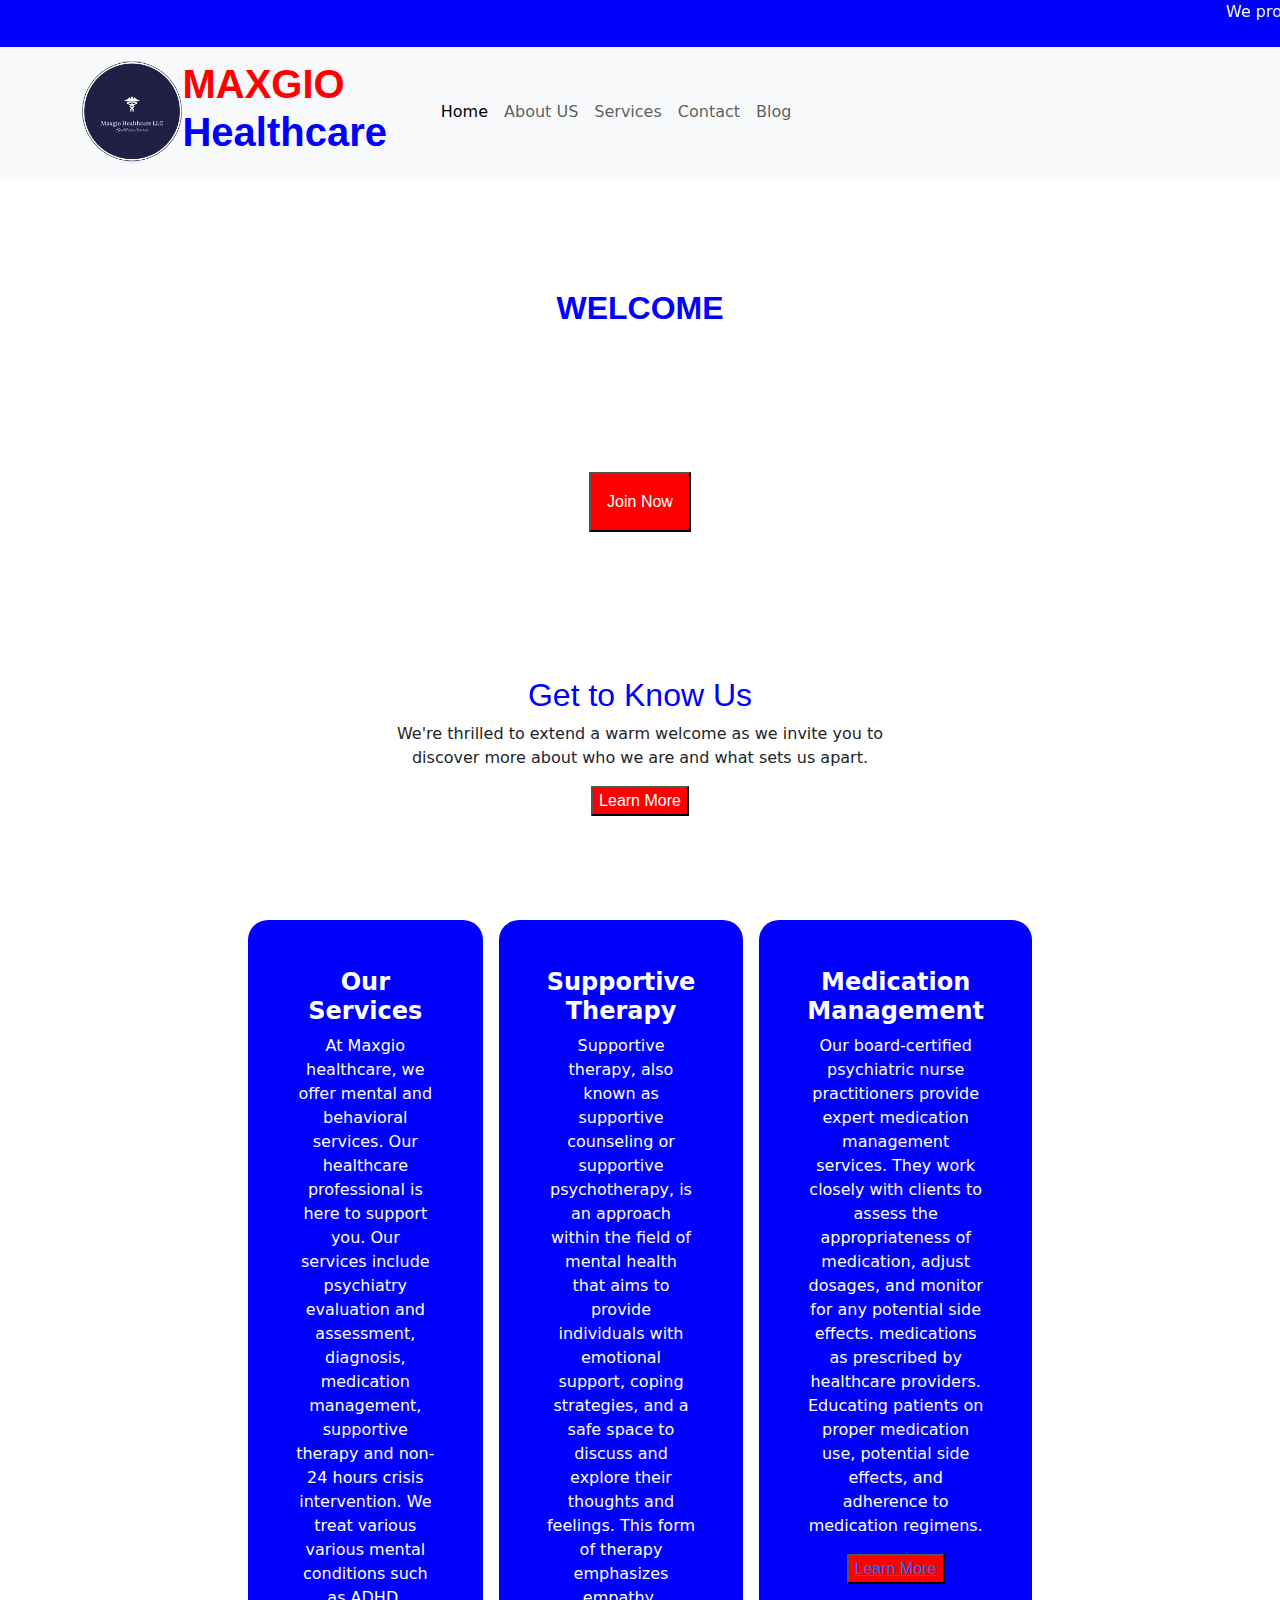
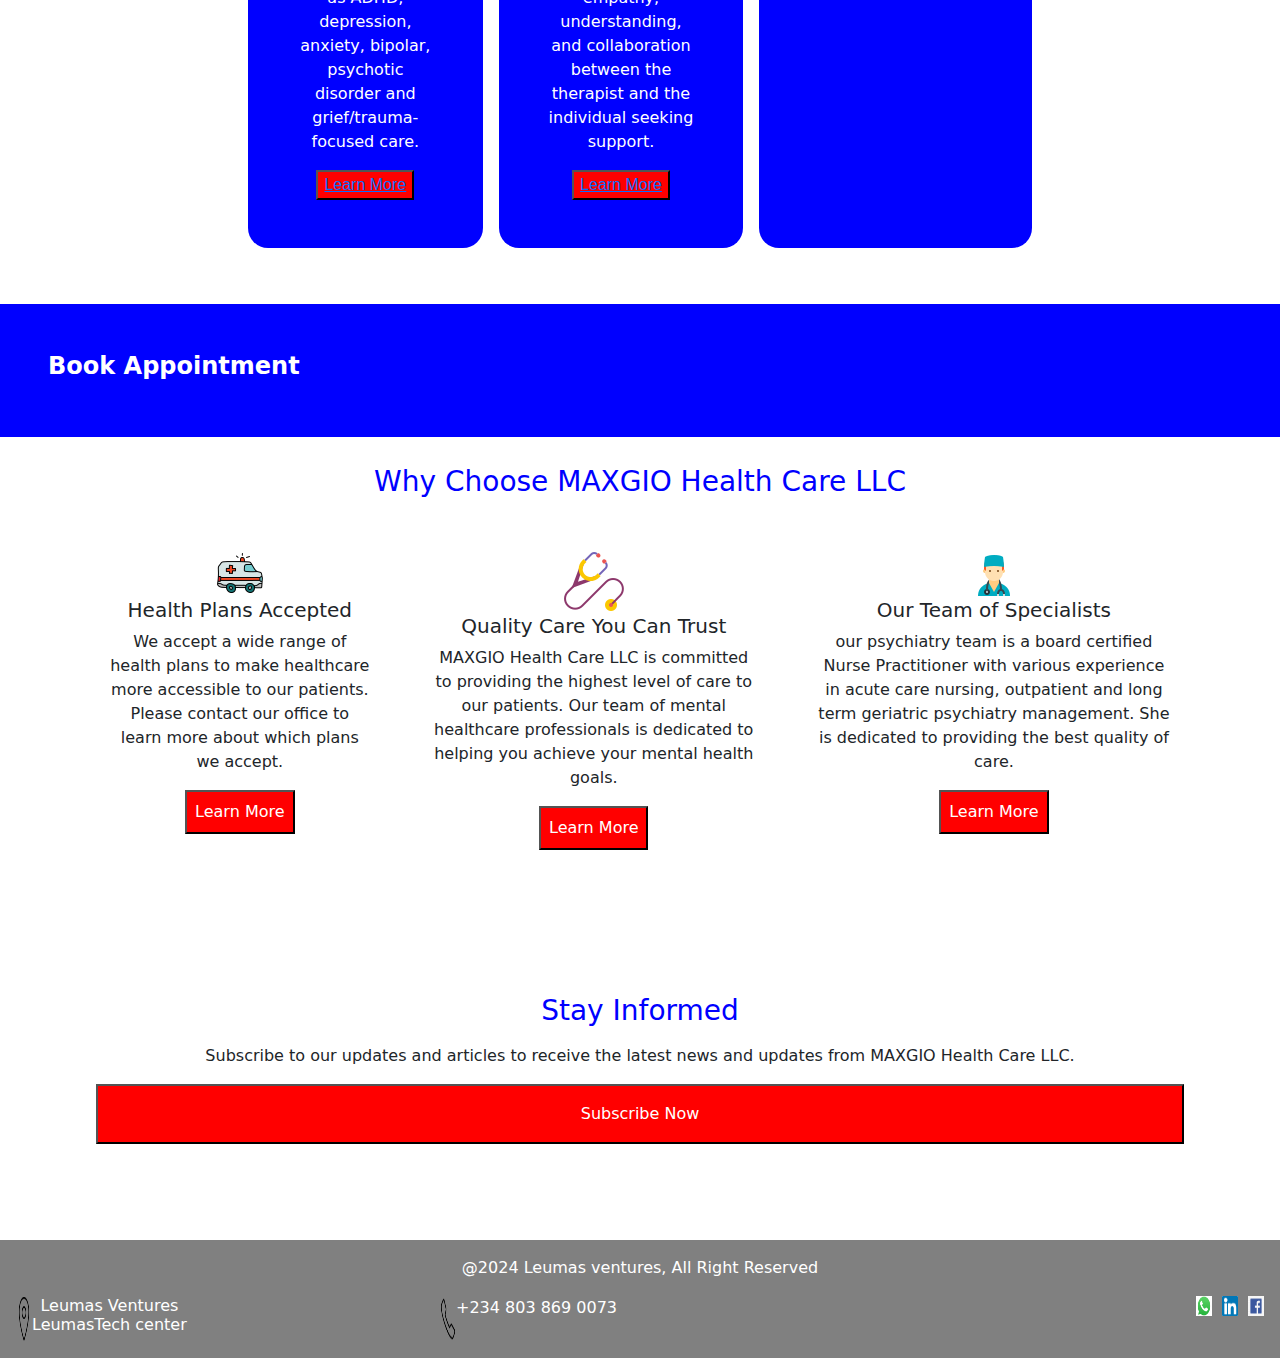
==== index.html @ 851bb32a "healthcare" ====
<!DOCTYPE html>
<html lang="en">
<head>
    <meta charset="UTF-8">
    <meta name="viewport" content="width=device-width, initial-scale=1.0">
    <title>MaxgioHealthCare</title>
    <link rel="stylesheet" href="bootstrap.min.css">
    <link rel="stylesheet" href="style.css">
</head>
<body>
    <header class="row">
        <div class="headling" style="background-color: blue; text-align: center; color: white;">
          <marquee behavior="" direction="left"><p>We provide Telehealth services in Virginia, NorthDakota, New York, and Maryland</p></marquee>
        </div>
        <nav class="navbar navbar-expand-lg bg-body-tertiary">
          <div class="container">
            <a class="navbar-brand d-flex" href="#" style="width: 30%;">
              <img src="maxgio img/mxgLogo.jpeg" alt="Avatar Logo" style="width:30%; height: fit-content;" class="rounded-pill"> 
              <h1><span style="color: red; font-family: Verdana, Geneva, Tahoma, sans-serif; font-weight: bolder;">MAXGIO</span> <br><span style="color: blue; font-family: Verdana, Geneva, Tahoma, sans-serif; font-weight: bolder;">Healthcare</span></h1>
            </a>
            
            <button class="navbar-toggler" type="button" data-bs-toggle="collapse" data-bs-target="#navbarTogglerDemo02" aria-controls="navbarTogglerDemo02" aria-expanded="false" aria-label="Toggle navigation">
              <span class="navbar-toggler-icon"></span>
            </button>
            <div class="collapse navbar-collapse" id="navbarTogglerDemo02">
              <ul class="navbar-nav me-auto mb-2 mb-lg-0">
                <li class="nav-item">
                  <a class="nav-link active" aria-current="page" href="index.html">Home</a>
                </li>
                <li class="nav-item">
                  <a class="nav-link" aria-current="page" href="About Us.html">About US</a>
                </li>
                <li class="nav-item">
                  <a class="nav-link" aria-current="page" href="service.html">Services</a>
                </li>
                <li class="nav-item">
                  <a class="nav-link" aria-current="page" href="contact.html">Contact</a>
                </li>
                <li class="nav-item">
                  <a class="nav-link" aria-current="page" href="blog.html">Blog</a>
                </li>
              </ul>
            </div>
          </div>
        </nav>                     
    </header>

    <main>

      <div class="background m-auto p-5">
        <div class="container wlcm-add m-auto p-5" style="text-align: center; border-radius: 100%;">
          <h2 class="p-3"  style="color: blue; font-family: Verdana, Geneva, Tahoma, sans-serif; font-weight: bolder;"> WELCOME</h2>
          <p class="p-3" style="color: white; text-align: center;">We are delighted to welcome you to Maxgio Healthcare, where your mental health is our top priority. Our services are dedicated to behavioral services, which include individualized assessment and evaluation, diagnosis, medication management, and supportive therapy.</p>
          <button class="btns p-3" style="font-family: Verdana, Geneva, Tahoma, sans-serif;">Join Now</button>
        </div> 
      </div>

      <div class="">
        <div class="wlcm-add m-auto p-5" style="width: 50%; text-align: center; border-radius: 100%;">
          <h2 style="color: blue; font-family: Verdana, Geneva, Tahoma, sans-serif;"> Get to Know Us</h2>
          <p>We're thrilled to extend a warm welcome as we invite you to discover more about who we are and what sets us apart. </p>
          <button class="btns" style="font-family: Verdana, Geneva, Tahoma, sans-serif;">Learn More</button>
        </div>
      </div>

      <div class="background2">
        <div class="m-auto p-5 d-block d-lg-flex" style="width: 70%;">
          <div class="m-2 p-5" style="background-color: blue; text-align: center; color: white; border-radius: 20px;">
            <h4 style="font-weight: bolder;">Our Services</h4>
            <p style="color: white;">At Maxgio healthcare, we offer mental and behavioral services. Our healthcare professional is here to support you. Our services include psychiatry evaluation and assessment, diagnosis, medication management, supportive therapy and non-24 hours crisis intervention. We treat various various mental conditions such as ADHD, depression, anxiety, bipolar, psychotic disorder and grief/trauma-focused care.</p>
            <button class="btns" style="font-family: Verdana, Geneva, Tahoma, sans-serif;"><a href="">Learn More</a></button>
          </div>
          <div class="m-2 p-5" style="background-color: blue; text-align: center; color: white; border-radius: 20px;">
            <h4 style="font-weight: bolder;">Supportive Therapy</h4>
            <p style="color: white;">Supportive therapy, also known as supportive counseling or supportive psychotherapy, is an approach within the field of mental health that aims to provide individuals with emotional support, coping strategies, and a safe space to discuss and explore their thoughts and feelings. This form of therapy emphasizes empathy, understanding, and collaboration between the therapist and the individual seeking support.</p>
            <button class="btns" style="font-family: Verdana, Geneva, Tahoma, sans-serif;"><a href="">Learn More</a></button>
          </div>
          <div class="m-2 p-5" style="background-color: blue; text-align: center; color: white; border-radius: 20px;">
            <h4 style="font-weight: bolder;">Medication Management</h4>
            <p style="color: white;">Our board-certified psychiatric nurse practitioners provide expert medication management services. They work closely with clients to assess the appropriateness of medication, adjust dosages, and monitor for any potential side effects. medications as prescribed by healthcare providers. Educating patients on proper medication use, potential side effects, and adherence to medication regimens.</p>
            <button class="btns" style="font-family: Verdana, Geneva, Tahoma, sans-serif;"><a href="">Learn More</a></button>
          </div>
        </div>
      </div>

      <div class="p-5" style="background-color: blue; color: white;"><h4 style="font-weight: bolder;">Book Appointment</h4></div>

      <div class="container m-auto p-2">
       
        <h3 style="width: 70%; margin: auto; padding: 20px; color: blue; text-align: center;">Why Choose MAXGIO Health Care LLC</h3>
        <div class="d-block d-lg-flex justify-content-center">
          <div class="m-3 p-3 image-fluid" style="text-align: center;">
            <img src="maxgio img/icons8-ambulance-48.png" alt="">
            <h5>Health Plans Accepted</h5>
            <p>We accept a wide range of health plans to make healthcare more accessible to our patients. Please contact our office to learn more about which plans we accept.</p>
            <button class="btns p-2">Learn More</button>
          </div>
          <div class="m-3 p-3 image-fluid" style="text-align: center;">
            <img src="maxgio img/icons8-doctor-64.png" alt="">
            <h5>Quality Care You Can Trust</h5>
            <p>MAXGIO Health Care LLC is committed to providing the highest level of care to our patients. Our team of mental healthcare professionals is dedicated to helping you achieve your mental health goals.</p>
            <button class="btns p-2">Learn More</button>
          </div>
          <div class="m-3 p-3 image-fluid" style="text-align: center;">
            <img src="maxgio img/icons8-doctor-48.png" alt="">
            <h5>Our Team of Specialists</h5>
            <p>our psychiatry team is a board certified Nurse Practitioner with various experience in acute care nursing, outpatient and long term geriatric psychiatry management. She is dedicated to providing the best quality of care.</p>
            <button class="btns p-2">Learn More</button>
          </div>
        </div>
      </div>

      <div class="m-5 p-5 d-block justify-items-center">
        <h3 class="p-2" style="text-align: center; color: blue;">Stay Informed</h3>
        <p class="P-2" style="text-align: center;">Subscribe to our updates and articles to receive the latest news and updates from MAXGIO Health Care LLC.</p>
        <button class="btns p-3" style="width: 100%;">Subscribe Now</button>
      </div>
    </main>
    
    <footer class="p-3" style="background-color: grey; color: white;">
      <p class="text-center" style="color: white;">@2024 Leumas ventures, All Right Reserved</p>
      <div class="row text-center">
        <div class="col">
          <div class="d-flex image-fluid">
            <img src="maxgio img/icons8-location-50.png" alt="">
            <h6><span>Leumas Ventures</span><br>
            LeumasTech center</h6>
          </div>       
        </div>
        <div class="col d-flex image-fluid">
          <img src="maxgio img/icons8-phonecall-50.png" alt="">
          <p>+234 803 869 0073</p>
        </div>
        <div class="col-lg d-none d-lg-flex watsap">
          <img src="maxgio img/whatsapp.jpeg" alt="" width="30" height="20">
          <img src="maxgio img/linkdin.png" alt=""   width="30" height="20">
          <img src="maxgio img/facebook.png" alt=""  width="30" height="20">
        </div>
      </div>
    </footer>
    


    <script src="bootstrap.bundle.min.js"></script>
</body>
</html>
---- style.css ----
.logo img{
    width: 70%;
}

.btns{
    color: white;
    background-color: red;
}
.background {
    width: 100%;
    height: 100%;
    background-size: cover;
    background-position: center;
    animation: changeBackground 20s infinite;
}

@keyframes changeBackground {
    0% {
        background-image: url('maxgio img/officeRoom.jpeg');
    }
    20% {
        background-image: url('maxgio img/officeHall.jpeg');
    }
    40% {
        background-image: url('maxgio img/images (1).jpeg');
    }
    60% {
        background-image: url('maxgio img/images (2).jpeg');
    }
    80% {
        background-image: url('maxgio img/discussionHall.jpeg');
    }
    100% {
        background-image: url('maxgio img/images.jpeg');
    }
    
}
.wlcm-add{
    border-radius: 100%;
}
.background2{
    width: 100%;
    height: 100%;
    background-size: cover;
    background-position: center;
    animation: changeBackground2 12s infinite;
}

@keyframes changeBackground2 {
    0% {
        background-image: url('maxgio img/officeRoom.jpeg');
    }
    50% {
        background-image: url('maxgio img/officeHall.jpeg');
    }
    100% {
        background-image: url('maxgio img/discussionHall.jpeg');
    }
}

.abt-one img{
    width: 100%;
}
footer img{
    width: 4%;
}

footer .watsap{
    justify-content: flex-end;
    gap: 10px;
}
.service img{
    width: 120%;
    height: 100%;
}
.image1{
    height: 200px;
    width: 100%;
    display: flex;
    flex-wrap: wrap;
}
.image1 img{
    width: 100%;
    height: fit-content;
}
.imagelocate img{
    width: 100%;
    height: 100%;
}

@media (maxwidth:467px ) {
    .image1{
        border: 1px solid green;
    }
}
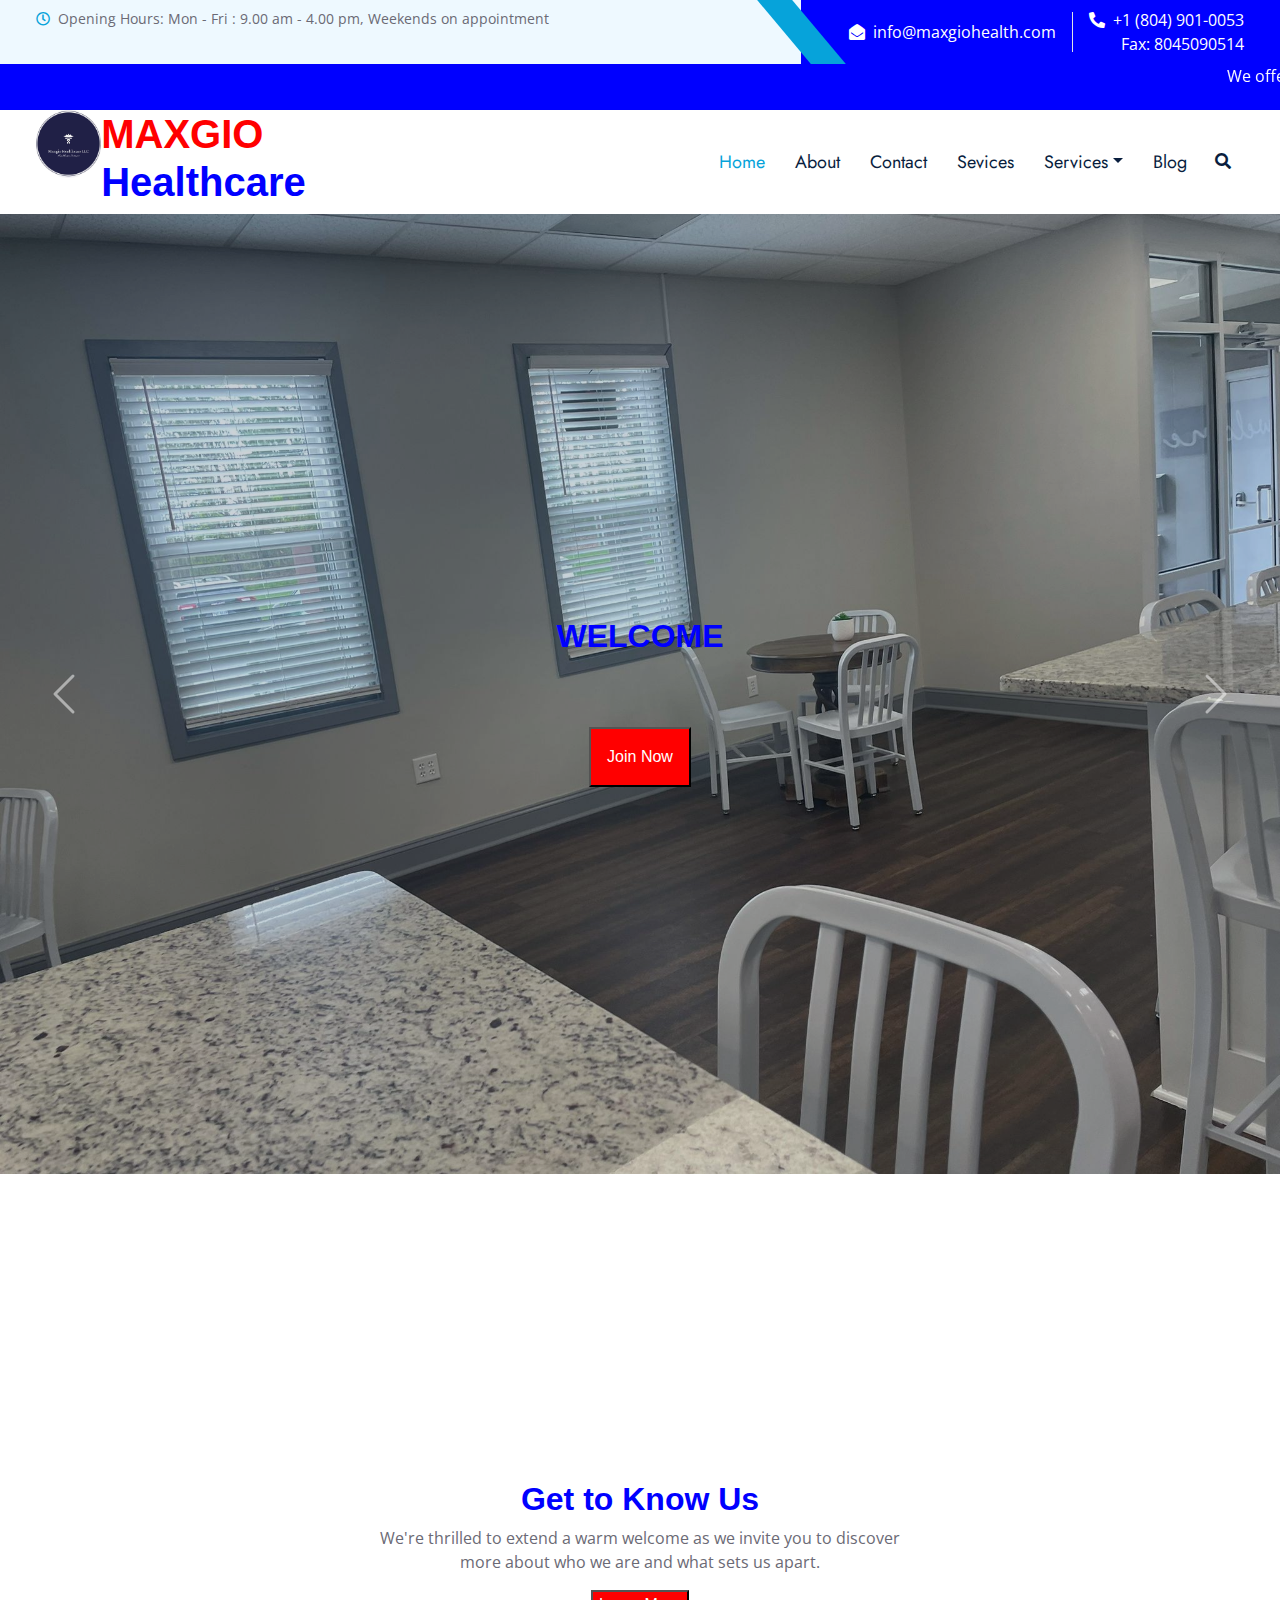
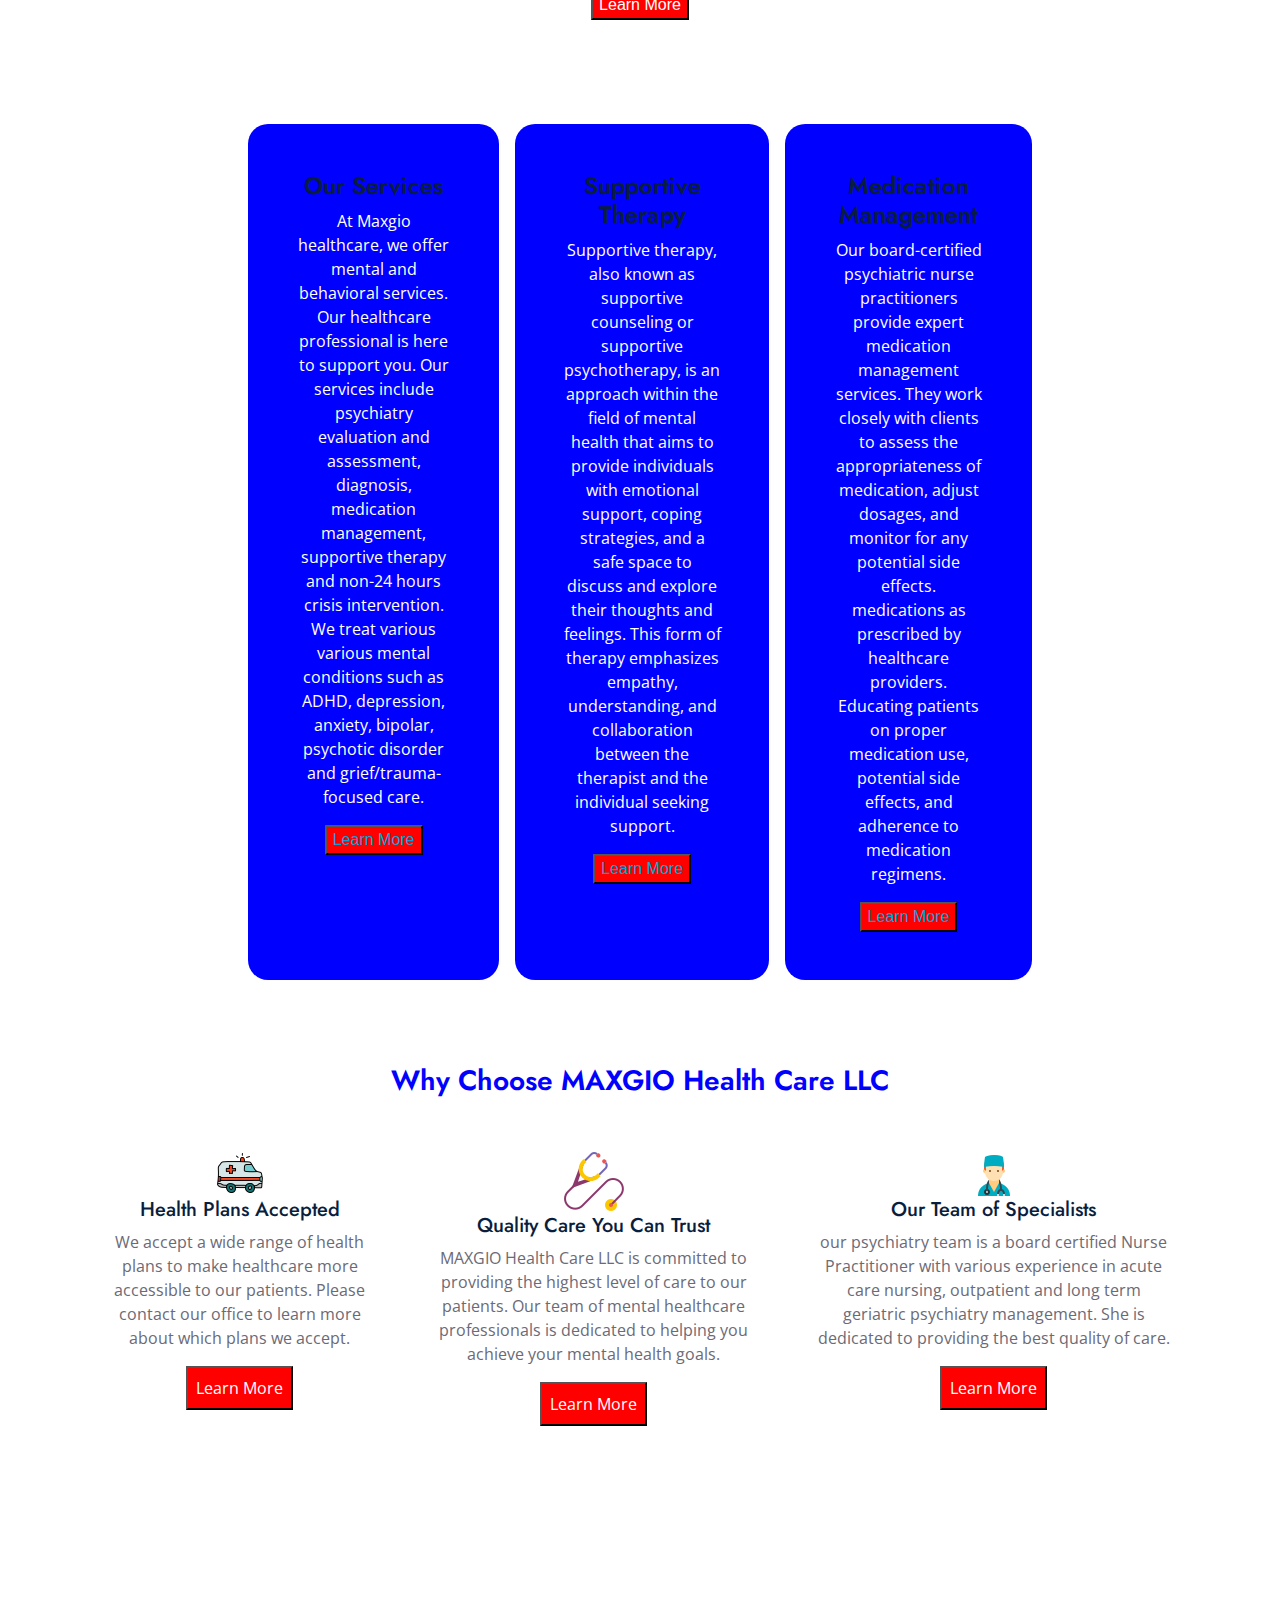
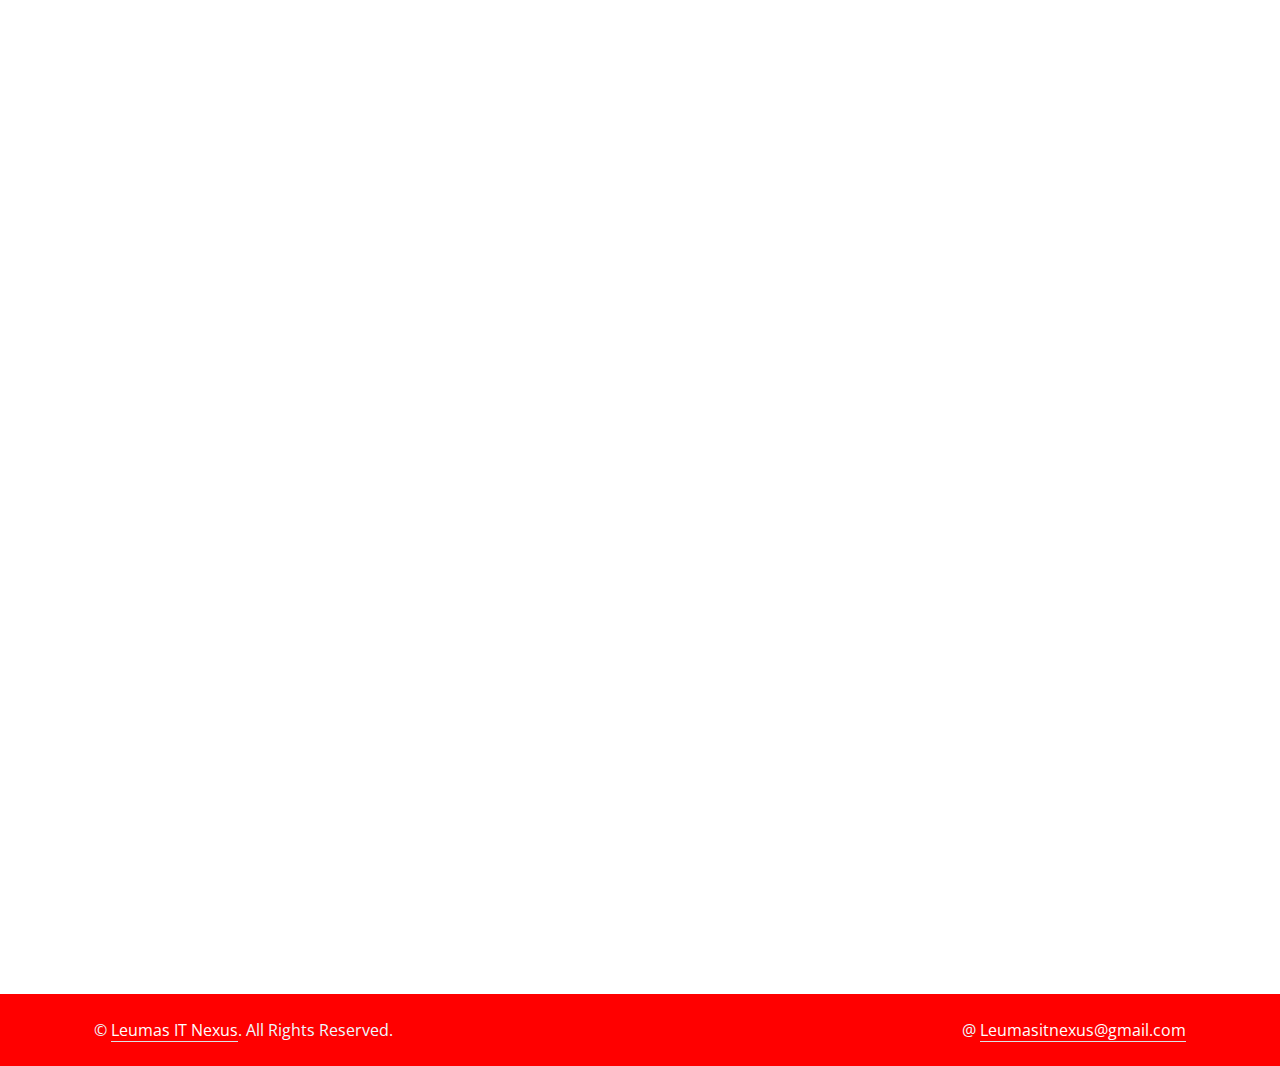
==== commit 5f81fb0d: "maxgio commit" ====
--- a/index.html
+++ b/index.html
@@ -5,55 +5,234 @@
     <meta name="viewport" content="width=device-width, initial-scale=1.0">
     <title>MaxgioHealthCare</title>
     <link rel="stylesheet" href="bootstrap.min.css">
-    <link rel="stylesheet" href="style.css">
+    <link rel="stylesheet" href="style2.css">
+    <!-- Favicon -->
+    <link href="img/favicon.ico" rel="icon">
+
+    <!-- Google Web Fonts -->
+    <link rel="preconnect" href="https://fonts.gstatic.com">
+    <link href="https://fonts.googleapis.com/css2?family=Jost:wght@500;600;700&family=Open+Sans:wght@400;600&display=swap" rel="stylesheet"> 
+
+    <!-- Icon Font Stylesheet -->
+    <link href="https://cdnjs.cloudflare.com/ajax/libs/font-awesome/5.10.0/css/all.min.css" rel="stylesheet">
+    <link href="https://cdn.jsdelivr.net/npm/bootstrap-icons@1.4.1/font/bootstrap-icons.css" rel="stylesheet">
+
+    <!-- Libraries Stylesheet -->
+    <link href="lib/owlcarousel/assets/owl.carousel.min.css" rel="stylesheet">
+    <link href="lib/animate/animate.min.css" rel="stylesheet">
+    <link href="lib/tempusdominus/css/tempusdominus-bootstrap-4.min.css" rel="stylesheet" />
+    <link href="lib/twentytwenty/twentytwenty.css" rel="stylesheet" />
+
+    <!-- Customized Bootstrap Stylesheet -->
+    <link href="css/bootstrap.min.css" rel="stylesheet">
+
+    <!-- Template Stylesheet -->
+    <link href="css/style.css" rel="stylesheet">
 </head>
 <body>
+     <!-- Spinner Start -->
+     <div id="spinner" class="show bg-white position-fixed translate-middle w-100 vh-100 top-50 start-50 d-flex align-items-center justify-content-center">
+      <div class="spinner-grow text-light m-1" role="status">
+          <span class="sr-only">Loading...</span>
+      </div>
+      <div class="spinner-grow text-danger m-1" role="status">
+          <span class="sr-only">Loading...</span>
+      </div>
+      <div class="spinner-grow text-primary m-1" role="status">
+          <span class="sr-only">Loading...</span>
+      </div>
+    </div>
+    <!-- Spinner End -->
     <header class="row">
+      <!-- Topbar Start -->
+      <div class="container-fluid bg-light ps-5 pe-0 d-none d-lg-block">
+        <div class="row gx-0">
+            <div class="col-md-6 text-center text-lg-start mb-2 mb-lg-0">
+                <div class="d-inline-flex align-items-center">
+                    <small class="py-2"><i class="far fa-clock text-primary me-2"></i>Opening Hours: Mon - Fri : 9.00 am - 4.00 pm, Weekends on appointment </small>
+                </div>
+            </div>
+            <div class="col-md-6 text-center text-lg-end">
+                <div class="position-relative d-inline-flex align-items-center text-white top-shape px-5" style="background-color: blue;">
+                    <div class="me-3 pe-3 border-end py-2">
+                        <p class="m-0"><i class="fa fa-envelope-open me-2"></i>info@maxgiohealth.com</p>
+                    </div>
+                    <div class="py-2">
+                        <p class="m-0"><i class="fa fa-phone-alt me-2"></i>+1 (804) 901-0053</p>
+                        <p class="m-0"><i class="fa fa-fax-alt me-2"></i>Fax: 8045090514</p>
+                    </div>
+                </div>
+            </div>
+        </div>
+      </div>
+      <!-- Topbar End -->
+
         <div class="headling" style="background-color: blue; text-align: center; color: white;">
-          <marquee behavior="" direction="left"><p>We provide Telehealth services in Virginia, NorthDakota, New York, and Maryland</p></marquee>
-        </div>
-        <nav class="navbar navbar-expand-lg bg-body-tertiary">
-          <div class="container">
-            <a class="navbar-brand d-flex" href="#" style="width: 30%;">
-              <img src="maxgio img/mxgLogo.jpeg" alt="Avatar Logo" style="width:30%; height: fit-content;" class="rounded-pill"> 
-              <h1><span style="color: red; font-family: Verdana, Geneva, Tahoma, sans-serif; font-weight: bolder;">MAXGIO</span> <br><span style="color: blue; font-family: Verdana, Geneva, Tahoma, sans-serif; font-weight: bolder;">Healthcare</span></h1>
-            </a>
-            
-            <button class="navbar-toggler" type="button" data-bs-toggle="collapse" data-bs-target="#navbarTogglerDemo02" aria-controls="navbarTogglerDemo02" aria-expanded="false" aria-label="Toggle navigation">
+          <marquee behavior="" direction="left"><p>We offer mental and behavioral services. Our healthcare professional is here to support you. Our services include psychiatry evaluation and assessment, diagnosis, medication management, supportive therapy and non-24 hours crisis intervention. We treat various various mental conditions such as ADHD, depression, anxiety, bipolar, psychotic disorder and grief/trauma-focused care. We provide Telehealth services in Virginia, NorthDakota, New York, and Maryland</p></marquee>
+        </div>
+        <!-- Navbar Start -->
+        <nav class="navbar navbar-expand-lg bg-white navbar-light shadow-sm px-5 py-3 py-lg-0">
+          <a href="index.html" class="navbar-brand p-0 d-flex">
+            <img src="maxgio img/mxgLogo.jpeg" alt="Avatar Logo" style="width:10%; height: fit-content;" class="rounded-pill"> 
+            <h1><span style="color: red; font-family: Verdana, Geneva, Tahoma, sans-serif; font-weight: bold;">MAXGIO</span> <br><span style="color: blue; font-family: Verdana, Geneva, Tahoma, sans-serif; font-weight: bold;">Healthcare</span></h1>
+          
+          </a>
+          <button class="navbar-toggler" type="button" data-bs-toggle="collapse" data-bs-target="#navbarCollapse">
               <span class="navbar-toggler-icon"></span>
-            </button>
-            <div class="collapse navbar-collapse" id="navbarTogglerDemo02">
-              <ul class="navbar-nav me-auto mb-2 mb-lg-0">
-                <li class="nav-item">
-                  <a class="nav-link active" aria-current="page" href="index.html">Home</a>
-                </li>
-                <li class="nav-item">
-                  <a class="nav-link" aria-current="page" href="About Us.html">About US</a>
-                </li>
-                <li class="nav-item">
-                  <a class="nav-link" aria-current="page" href="service.html">Services</a>
-                </li>
-                <li class="nav-item">
-                  <a class="nav-link" aria-current="page" href="contact.html">Contact</a>
-                </li>
-                <li class="nav-item">
-                  <a class="nav-link" aria-current="page" href="blog.html">Blog</a>
-                </li>
-              </ul>
+          </button>
+          <div class="collapse navbar-collapse" id="navbarCollapse">
+              <div class="navbar-nav ms-auto py-0">
+                  <a href="index.html" class="nav-item nav-link active">Home</a>
+                  <a href="About Us.html" class="nav-item nav-link">About</a>
+                  <a href="contact.html" class="nav-item nav-link">Contact</a>
+                  <a href="service.html" class="nav-item nav-link">Sevices</a>
+                  <div class="nav-item dropdown">
+                      <a href="service.html" class="nav-link dropdown-toggle" data-bs-toggle="dropdown">Services</a>
+                      <div class="dropdown-menu m-0">
+                        <a href="diagnosis.html" class="dropdown-item">Diagnosis</a>
+                        <a href="supportive therapy.html" class="dropdown-item">Supportive Therapy</a>
+                        <a href="medication management.html" class="dropdown-item">Medical Management</a>
+                        <a href="telecare.html" class="dropdown-item">TeleCare</a>
+                      </div>
+                  </div>
+                  <a href="blog.html" class="nav-item nav-link">Blog</a>
+              </div>
+              <button type="button" class="btn text-dark" data-bs-toggle="modal" data-bs-target="#searchModal"><i class="fa fa-search"></i></button>
+          </div>
+        </nav>
+        <!-- Navbar End -->                
+    </header>
+
+    <main>
+
+      <!-- Carousel Start -->
+      <div class="container-fluid p-0">
+          <div id="header-carousel" class="carousel slide carousel-fade" data-bs-ride="carousel">
+              <div class="carousel-inner">
+                  <div class="carousel-item active">
+                      <img class="w-100" src="maxgio img/discussionHall.jpeg" alt="Image">
+                      <div class="carousel-caption d-flex flex-column align-items-center justify-content-center">
+                          <div class="p-3" style="max-width: 900px;">
+                            <div class="container wlcm-add m-auto p-5" style="text-align: center; border-radius: 100%;">
+                              <h2 class="p-3"  style="color: blue; font-family: Verdana, Geneva, Tahoma, sans-serif; font-weight: bolder;"> WELCOME</h2>
+                              <p class="p-3" style="color: white; text-align: center;"></p>
+                              <button class="btns p-3" style="font-family: Verdana, Geneva, Tahoma, sans-serif;">Join Now</button>
+                            </div>  
+                          </div>
+                      </div>
+                  </div>
+                  <div class="carousel-item">
+                    <img class="w-100" src="maxgio img/officeHall.jpeg" alt="Image">
+                    <div class="carousel-caption d-flex flex-column align-items-center justify-content-center">
+                        <div class="p-3" style="max-width: 900px;">
+                            <h5 class="text-white text-uppercase mb-3 animated slideInDown">We are delighted to welcome you to Maxgio Healthcare, where your mental health is our top priority. Our services are dedicated to behavioral services, which include individualized assessment and evaluation, diagnosis, medication management, and supportive therapy.</h5>
+                            <h1 class="display-1 text-white mb-md-4 animated zoomIn">Welcome</h1>
+                            <a href="appointment.html" class="btn py-md-3 px-md-5 me-3 animated slideInLeft" style="background-color: blue; color: white;">Join Us</a>
+                            <a href="" class="btn btn-danger py-md-3 px-md-5 animated slideInRight">Contact Us</a>
+                        </div>
+                    </div>
+                </div>
+                  <div class="carousel-item">
+                      <img class="w-100" src="maxgio img/officeHall.jpeg" alt="Image">
+                      <div class="carousel-caption d-flex flex-column align-items-center justify-content-center">
+                          <div class="p-3" style="max-width: 900px;">
+                              <h5 class="text-white text-uppercase mb-3 animated slideInDown">Reducing stigma around mental health through education and community outreach.</h5>
+                              <h1 class="display-1 text-white mb-md-4 animated zoomIn">Keep Your Mental Health in check</h1>
+                              <a href="appointment.html" class="btn py-md-3 px-md-5 me-3 animated slideInLeft" style="background-color: blue; color: white;">Join Us</a>
+                              <a href="" class="btn btn-danger py-md-3 px-md-5 animated slideInRight">Contact Us</a>
+                          </div>
+                      </div>
+                  </div>
+                  <div class="carousel-item">
+                    <img class="w-100" src="maxgio img/officeRoom.jpeg" alt="Image">
+                    <div class="carousel-caption d-flex flex-column align-items-center justify-content-center">
+                        <div class="p-3" style="max-width: 900px;">
+                            <h5 class="text-white text-uppercase mb-3 animated slideInDown">providing compassionate, comprehensive mental health services to individuals and communities.</h5>
+                            <h1 class="display-1 text-white mb-md-4 animated zoomIn">Maxgio Healthcare</h1>
+                            <a href="appointment.html" class="btn py-md-3 px-md-5 me-3 animated slideInLeft" style="background-color: blue; color: white; ">Join Us</a>
+                            <a href="" class="btn btn-danger py-md-3 px-md-5 animated slideInRight">Contact Us</a>
+                        </div>
+                    </div>
+                </div>
+              </div>
+              <button class="carousel-control-prev" type="button" data-bs-target="#header-carousel"
+                  data-bs-slide="prev">
+                  <span class="carousel-control-prev-icon" aria-hidden="true"></span>
+                  <span class="visually-hidden">Previous</span>
+              </button>
+              <button class="carousel-control-next" type="button" data-bs-target="#header-carousel"
+                  data-bs-slide="next">
+                  <span class="carousel-control-next-icon" aria-hidden="true"></span>
+                  <span class="visually-hidden">Next</span>
+              </button>
+          </div>
+      </div>
+      <!-- Carousel End -->
+       <!-- Full Screen Search Start -->
+      <div class="modal fade" id="searchModal" tabindex="-1">
+        <div class="modal-dialog modal-fullscreen">
+            <div class="modal-content" style="background: rgba(9, 30, 62, .7);">
+                <div class="modal-header border-0">
+                    <button type="button" class="btn bg-white btn-close" data-bs-dismiss="modal" aria-label="Close"></button>
+                </div>
+                <div class="modal-body d-flex align-items-center justify-content-center">
+                    <div class="input-group" style="max-width: 600px;">
+                        <input type="text" class="form-control bg-transparent border-primary p-3" placeholder="Type search keyword">
+                        <button class="btn btn-primary px-4"><i class="bi bi-search"></i></button>
+                    </div>
+                </div>
             </div>
-          </div>
-        </nav>                     
-    </header>
-
-    <main>
-
-      <div class="background m-auto p-5">
-        <div class="container wlcm-add m-auto p-5" style="text-align: center; border-radius: 100%;">
-          <h2 class="p-3"  style="color: blue; font-family: Verdana, Geneva, Tahoma, sans-serif; font-weight: bolder;"> WELCOME</h2>
-          <p class="p-3" style="color: white; text-align: center;">We are delighted to welcome you to Maxgio Healthcare, where your mental health is our top priority. Our services are dedicated to behavioral services, which include individualized assessment and evaluation, diagnosis, medication management, and supportive therapy.</p>
-          <button class="btns p-3" style="font-family: Verdana, Geneva, Tahoma, sans-serif;">Join Now</button>
-        </div> 
-      </div>
+        </div>
+      </div>
+      <!-- Full Screen Search End -->
+      <!-- Banner Start -->
+      <div class="container-fluid banner mb-5">
+        <div class="container">
+            <div class="row gx-0">
+                <div class="col-lg-4 wow zoomIn" data-wow-delay="0.1s">
+                    <div class="d-flex flex-column p-5" style="height: 300px; background-color: blue;">
+                        <h3 class="text-white mb-3">Opening Hours</h3>
+                        <div class="d-flex justify-content-between text-white mb-3">
+                            <h6 class="text-white mb-0">Mon - Fri</h6>
+                            <p class="mb-0"> 9:00am - 4:00pm</p>
+                        </div>
+                        <div class="d-flex justify-content-between text-white mb-3">
+                            <h6 class="text-white mb-0">Saturday</h6>
+                            <p class="mb-0"> 9:00am - 1:00pm</p>
+                        </div>
+                        <a class="btn btn-light" href="">Book Appointment</a>
+                    </div>
+                </div>
+                <div class="col-lg-4 wow zoomIn" data-wow-delay="0.3s">
+                    <div class="bg-primary d-flex flex-column p-5" style="height: 300px;">
+                        <h3 class="text-white mb-3">Find Your Doctor</h3>
+                        <div class="date mb-3" id="date" data-target-input="nearest">
+                            <input type="text" class="form-control bg-light border-0 datetimepicker-input"
+                                placeholder="Appointment Date" data-target="#date" data-toggle="datetimepicker" style="height: 40px;">
+                        </div>
+                        <select class="form-select bg-light border-0 mb-3" style="height: 40px;">
+                            <option selected>Select A Service</option>
+                            <option value="1">Diagnosis</option>
+                            <option value="2">Supportive Therapy</option>
+                            <option value="3">Medication Management</option>
+                            <option value="3">TeleCare</option>
+                        </select>
+                        <a class="btn btn-light" href="">Find your Doctor</a>
+                    </div>
+                </div>
+                <div class="col-lg-4 wow zoomIn" data-wow-delay="0.6s">
+                    <div class="bg-danger d-flex flex-column p-5" style="height: 300px;">
+                        <h3 class="text-white mb-3">Book Appointment</h3>
+                        <p class="text-white">We're thrilled to extend a warm welcome as we invite you to discover more about who we are and what sets us apart</p>
+                        <h2 class="text-white mb-0">+1 (804) 901-0053</h2>
+                    </div>
+                </div>
+            </div>
+        </div>
+      </div>
+      <!-- Banner Start -->
+
+
 
       <div class="">
         <div class="wlcm-add m-auto p-5" style="width: 50%; text-align: center; border-radius: 100%;">
@@ -82,8 +261,6 @@
           </div>
         </div>
       </div>
-
-      <div class="p-5" style="background-color: blue; color: white;"><h4 style="font-weight: bolder;">Book Appointment</h4></div>
 
       <div class="container m-auto p-2">
        
@@ -110,37 +287,132 @@
         </div>
       </div>
 
-      <div class="m-5 p-5 d-block justify-items-center">
-        <h3 class="p-2" style="text-align: center; color: blue;">Stay Informed</h3>
-        <p class="P-2" style="text-align: center;">Subscribe to our updates and articles to receive the latest news and updates from MAXGIO Health Care LLC.</p>
-        <button class="btns p-3" style="width: 100%;">Subscribe Now</button>
-      </div>
-    </main>
-    
-    <footer class="p-3" style="background-color: grey; color: white;">
-      <p class="text-center" style="color: white;">@2024 Leumas ventures, All Right Reserved</p>
-      <div class="row text-center">
-        <div class="col">
-          <div class="d-flex image-fluid">
-            <img src="maxgio img/icons8-location-50.png" alt="">
-            <h6><span>Leumas Ventures</span><br>
-            LeumasTech center</h6>
-          </div>       
-        </div>
-        <div class="col d-flex image-fluid">
-          <img src="maxgio img/icons8-phonecall-50.png" alt="">
-          <p>+234 803 869 0073</p>
-        </div>
-        <div class="col-lg d-none d-lg-flex watsap">
-          <img src="maxgio img/whatsapp.jpeg" alt="" width="30" height="20">
-          <img src="maxgio img/linkdin.png" alt=""   width="30" height="20">
-          <img src="maxgio img/facebook.png" alt=""  width="30" height="20">
-        </div>
-      </div>
-    </footer>
-    
-
-
-    <script src="bootstrap.bundle.min.js"></script>
+
+  <!-- Appointment Start -->
+  <div class="container-fluid my-5 wow fadeInUp" data-wow-delay="0.1s" style="background-color: blue;">
+      <div class="container">
+          <div class="row gx-5">
+              <div class="col-lg-6 py-5">
+                  <div class="py-5">
+                      <h1 class="display-5 text-white mb-4">MAXGIO HealthCare LLC is committed to providing the highest level of care to our patients.</h1>
+                      <p class="text-white mb-0">We are delighted to welcome you to Maxgio Healthcare, where your mental health is our top priority. Our services are dedicated to behavioral services, which include individualized assessment and evaluation, diagnosis, medication management, and supportive therapy.</p>
+                  </div>
+              </div>
+              <div class="col-lg-6">
+                  <div class="appointment-form h-100 d-flex flex-column justify-content-center text-center p-5 wow zoomIn" data-wow-delay="0.6s">
+                      <h1 class="text-white mb-4">Book Appointment</h1>
+                      <form>
+                          <div class="row g-3">
+                              <div class="col-12 col-sm-6">
+                                  <select class="form-select bg-light border-0" style="height: 55px;">
+                                    <option selected>Select A Service</option>
+                                    <option value="1">Diagnosis</option>
+                                    <option value="2">Supportive Therapy</option>
+                                    <option value="3">Medication Management</option>
+                                    <option value="3">TeleCare</option>
+                                  </select>
+                              </div>
+                              <div class="col-12 col-sm-6">
+                                  <select class="form-select bg-light border-0" style="height: 55px;">
+                                      <option selected>Select Doctor</option>
+                                      <option value="1">Dr Rose</option>
+                                      <option value="2">Dr Innocent</option>
+                                  </select>
+                              </div>
+                              <div class="col-12 col-sm-6">
+                                  <input type="text" class="form-control bg-light border-0" placeholder="Your Name" style="height: 55px;">
+                              </div>
+                              <div class="col-12 col-sm-6">
+                                  <input type="email" class="form-control bg-light border-0" placeholder="Your Email" style="height: 55px;">
+                              </div>
+                              <div class="col-12 col-sm-6">
+                                  <div class="date" id="date1" data-target-input="nearest">
+                                      <input type="text"
+                                          class="form-control bg-light border-0 datetimepicker-input"
+                                          placeholder="Appointment Date" data-target="#date1" data-toggle="datetimepicker" style="height: 55px;">
+                                  </div>
+                              </div>
+                              <div class="col-12 col-sm-6">
+                                  <div class="time" id="time1" data-target-input="nearest">
+                                      <input type="text"
+                                          class="form-control bg-light border-0 datetimepicker-input"
+                                          placeholder="Appointment Time" data-target="#time1" data-toggle="datetimepicker" style="height: 55px;">
+                                  </div>
+                              </div>
+                              <div class="col-12">
+                                  <button class="btn btn-danger w-100 py-3" type="submit">Book Appointment</button>
+                              </div>
+                          </div>
+                      </form>
+                  </div>
+              </div>
+          </div>
+      </div>
+  </div>
+  <!-- Appointment End -->
+
+  <!-- Newsletter Start -->
+  <div class="container-fluid position-relative pt-5 wow fadeInUp" data-wow-delay="0.1s" style="z-index: 1;">
+      <div class="container">
+          <div class="bg-danger p-5">
+              <form class="mx-auto" style="max-width: 600px;">
+                  <div class="input-group">
+                      <input type="text" class="form-control border-white p-3" placeholder="Your Email">
+                      <button class="btn px-4" style="background-color: blue; color: white;">Sign Up</button>
+                  </div>
+              </form>
+          </div>
+      </div>
+  </div>
+  <!-- Newsletter End -->
+</main>
+
+  <!-- Footer Start -->
+  <div class="container-fluid text-light py-5 wow fadeInUp" data-wow-delay="0.3s" style="background-color: blue; margin-top: -75px;">
+      <div class="container pt-5">
+        <h3 class="text-white m-2">Get In Touch</h3>
+          <div class="d-flex justify-content-between g-5 pt-4">
+              <div class="me-5">
+                  <p class="mb-2"><i class="bi bi-geo-alt text-primary me-2"></i>411 Branchway Rd, Norrh Chesterfield, VA 23236</p>
+                  <p class="mb-2"><i class="bi bi-envelope-open text-primary me-2"></i>info@maxgiohealth.com</p>                  
+              </div>
+              <div class="me-5">
+                <p class="mb-0"><i class="bi bi-telephone text-primary me-2"></i>+1 (804) 901-0053</p>
+                <p class="mb-0"><i class="bi bi-Fax text-primary me-2"></i>Fax: 8045090514</p>
+              </div>
+              
+          </div>
+      </div>
+  </div>
+  <div class="container-fluid text-light py-4" style="background: red;">
+      <div class="container">
+          <div class="row g-0">
+              <div class="col-md-6 text-center text-md-start">
+                  <p class="mb-md-0">&copy; <a class="text-white border-bottom" href="#">Leumas IT Nexus</a>. All Rights Reserved.</p>
+              </div>
+              <div class="col-md-6 text-center text-md-end">
+                  <p class="mb-0">@ <a class="text-white border-bottom" href="#">Leumasitnexus@gmail.com</a></p>
+              </div>
+          </div>
+      </div>
+  </div>
+  <!-- Footer End -->
+
+  <!-- JavaScript Libraries -->
+  <script src="bootstrap.bundle.min.js"></script>
+  <script src="https://code.jquery.com/jquery-3.4.1.min.js"></script>
+  <script src="https://cdn.jsdelivr.net/npm/bootstrap@5.0.0/dist/js/bootstrap.bundle.min.js"></script>
+  <script src="lib/wow/wow.min.js"></script>
+  <script src="lib/easing/easing.min.js"></script>
+  <script src="lib/waypoints/waypoints.min.js"></script>
+  <script src="lib/owlcarousel/owl.carousel.min.js"></script>
+  <script src="lib/tempusdominus/js/moment.min.js"></script>
+  <script src="lib/tempusdominus/js/moment-timezone.min.js"></script>
+  <script src="lib/tempusdominus/js/tempusdominus-bootstrap-4.min.js"></script>
+  <script src="lib/twentytwenty/jquery.event.move.js"></script>
+  <script src="lib/twentytwenty/jquery.twentytwenty.js"></script>
+  <!-- Template Javascript -->
+  <script src="js/main.js"></script>
+       
 </body>
 </html>--- a/style2.css
+++ b/style2.css
@@ -0,0 +1,96 @@
+
+.logo img{
+    width: 70%;
+}
+
+.btns{
+    color: white;
+    background-color: red;
+}
+.background {
+    width: 100%;
+    height: 100%;
+    background-size: cover;
+    background-position: center;
+    animation: changeBackground 20s infinite;
+}
+
+@keyframes changeBackground {
+    0% {
+        background-image: url('maxgio img/officeRoom.jpeg');
+    }
+    20% {
+        background-image: url('maxgio img/officeHall.jpeg');
+    }
+    40% {
+        background-image: url('maxgio img/images (1).jpeg');
+    }
+    60% {
+        background-image: url('maxgio img/images (2).jpeg');
+    }
+    80% {
+        background-image: url('maxgio img/discussionHall.jpeg');
+    }
+    100% {
+        background-image: url('maxgio img/images.jpeg');
+    }
+    
+}
+.wlcm-add{
+    border-radius: 100%;
+}
+.background2{
+    width: 100%;
+    height: 100%;
+    background-size: cover;
+    background-position: center;
+    animation: changeBackground2 12s infinite;
+}
+
+@keyframes changeBackground2 {
+    0% {
+        background-image: url('maxgio img/officeRoom.jpeg');
+    }
+    50% {
+        background-image: url('maxgio img/officeHall.jpeg');
+    }
+    100% {
+        background-image: url('maxgio img/discussionHall.jpeg');
+    }
+}
+
+.abt-one img{
+    width: 100%;
+}
+footer img{
+    width: 4%;
+}
+
+footer .watsap{
+    justify-content: flex-end;
+    gap: 10px;
+}
+.service img{
+    width: 120%;
+    height: 100%;
+}
+.image1{
+    height: 200px;
+    width: 100%;
+    display: flex;
+    flex-wrap: wrap;
+}
+.image1 img{
+    width: 100%;
+    height: fit-content;
+}
+.imagelocate img{
+    width: 100%;
+    height: 100%;
+}
+
+@media (maxwidth:467px ) {
+    .image1{
+        border: 1px solid green;
+    }
+}--- a/lib/twentytwenty/twentytwenty.css
+++ b/lib/twentytwenty/twentytwenty.css
@@ -0,0 +1,206 @@
+.twentytwenty-horizontal .twentytwenty-handle:before, .twentytwenty-horizontal .twentytwenty-handle:after, .twentytwenty-vertical .twentytwenty-handle:before, .twentytwenty-vertical .twentytwenty-handle:after {
+  content: " ";
+  display: block;
+  background: white;
+  position: absolute;
+  z-index: 30;
+  -webkit-box-shadow: 0px 0px 12px rgba(51, 51, 51, 0.5);
+  -moz-box-shadow: 0px 0px 12px rgba(51, 51, 51, 0.5);
+  box-shadow: 0px 0px 12px rgba(51, 51, 51, 0.5); }
+
+.twentytwenty-horizontal .twentytwenty-handle:before, .twentytwenty-horizontal .twentytwenty-handle:after {
+  width: 3px;
+  height: 9999px;
+  left: 50%;
+  margin-left: -1.5px; }
+
+.twentytwenty-vertical .twentytwenty-handle:before, .twentytwenty-vertical .twentytwenty-handle:after {
+  width: 9999px;
+  height: 3px;
+  top: 50%;
+  margin-top: -1.5px; }
+
+.twentytwenty-before-label, .twentytwenty-after-label, .twentytwenty-overlay {
+  position: absolute;
+  top: 0;
+  width: 100%;
+  height: 100%; }
+
+.twentytwenty-before-label, .twentytwenty-after-label, .twentytwenty-overlay {
+  -webkit-transition-duration: 0.5s;
+  -moz-transition-duration: 0.5s;
+  transition-duration: 0.5s; }
+
+.twentytwenty-before-label, .twentytwenty-after-label {
+  -webkit-transition-property: opacity;
+  -moz-transition-property: opacity;
+  transition-property: opacity; }
+
+.twentytwenty-before-label:before, .twentytwenty-after-label:before {
+  color: white;
+  font-size: 13px;
+  letter-spacing: 0.1em; }
+
+.twentytwenty-before-label:before, .twentytwenty-after-label:before {
+  position: absolute;
+  background: rgba(255, 255, 255, 0.2);
+  line-height: 38px;
+  padding: 0 20px;
+  -webkit-border-radius: 2px;
+  -moz-border-radius: 2px;
+  border-radius: 2px; }
+
+.twentytwenty-horizontal .twentytwenty-before-label:before, .twentytwenty-horizontal .twentytwenty-after-label:before {
+  top: 50%;
+  margin-top: -19px; }
+
+.twentytwenty-vertical .twentytwenty-before-label:before, .twentytwenty-vertical .twentytwenty-after-label:before {
+  left: 50%;
+  margin-left: -45px;
+  text-align: center;
+  width: 90px; }
+
+.twentytwenty-left-arrow, .twentytwenty-right-arrow, .twentytwenty-up-arrow, .twentytwenty-down-arrow {
+  width: 0;
+  height: 0;
+  border: 6px inset transparent;
+  position: absolute; }
+
+.twentytwenty-left-arrow, .twentytwenty-right-arrow {
+  top: 50%;
+  margin-top: -6px; }
+
+.twentytwenty-up-arrow, .twentytwenty-down-arrow {
+  left: 50%;
+  margin-left: -6px; }
+
+.twentytwenty-container {
+  -webkit-box-sizing: content-box;
+  -moz-box-sizing: content-box;
+  box-sizing: content-box;
+  z-index: 0;
+  overflow: hidden;
+  position: relative;
+  -webkit-user-select: none;
+  -moz-user-select: none;
+  -ms-user-select: none; }
+  .twentytwenty-container img {
+    max-width: 100%;
+    position: absolute;
+    top: 0;
+    display: block; }
+  .twentytwenty-container.active .twentytwenty-overlay, .twentytwenty-container.active :hover.twentytwenty-overlay {
+    background: rgba(0, 0, 0, 0); }
+    .twentytwenty-container.active .twentytwenty-overlay .twentytwenty-before-label,
+    .twentytwenty-container.active .twentytwenty-overlay .twentytwenty-after-label, .twentytwenty-container.active :hover.twentytwenty-overlay .twentytwenty-before-label,
+    .twentytwenty-container.active :hover.twentytwenty-overlay .twentytwenty-after-label {
+      opacity: 0; }
+  .twentytwenty-container * {
+    -webkit-box-sizing: content-box;
+    -moz-box-sizing: content-box;
+    box-sizing: content-box; }
+
+.twentytwenty-before-label {
+  opacity: 0; }
+  .twentytwenty-before-label:before {
+    content: attr(data-content); }
+
+.twentytwenty-after-label {
+  opacity: 0; }
+  .twentytwenty-after-label:before {
+    content: attr(data-content); }
+
+.twentytwenty-horizontal .twentytwenty-before-label:before {
+  left: 10px; }
+
+.twentytwenty-horizontal .twentytwenty-after-label:before {
+  right: 10px; }
+
+.twentytwenty-vertical .twentytwenty-before-label:before {
+  top: 10px; }
+
+.twentytwenty-vertical .twentytwenty-after-label:before {
+  bottom: 10px; }
+
+.twentytwenty-overlay {
+  -webkit-transition-property: background;
+  -moz-transition-property: background;
+  transition-property: background;
+  background: rgba(0, 0, 0, 0);
+  z-index: 25; }
+  .twentytwenty-overlay:hover {
+    background: rgba(0, 0, 0, 0.5); }
+    .twentytwenty-overlay:hover .twentytwenty-after-label {
+      opacity: 1; }
+    .twentytwenty-overlay:hover .twentytwenty-before-label {
+      opacity: 1; }
+
+.twentytwenty-before {
+  z-index: 20; }
+
+.twentytwenty-after {
+  z-index: 10; }
+
+.twentytwenty-handle {
+  height: 38px;
+  width: 38px;
+  position: absolute;
+  left: 50%;
+  top: 50%;
+  margin-left: -22px;
+  margin-top: -22px;
+  border: 3px solid white;
+  -webkit-border-radius: 1000px;
+  -moz-border-radius: 1000px;
+  border-radius: 1000px;
+  -webkit-box-shadow: 0px 0px 12px rgba(51, 51, 51, 0.5);
+  -moz-box-shadow: 0px 0px 12px rgba(51, 51, 51, 0.5);
+  box-shadow: 0px 0px 12px rgba(51, 51, 51, 0.5);
+  z-index: 40;
+  cursor: pointer; }
+
+.twentytwenty-horizontal .twentytwenty-handle:before {
+  bottom: 50%;
+  margin-bottom: 22px;
+  -webkit-box-shadow: 0 3px 0 white, 0px 0px 12px rgba(51, 51, 51, 0.5);
+  -moz-box-shadow: 0 3px 0 white, 0px 0px 12px rgba(51, 51, 51, 0.5);
+  box-shadow: 0 3px 0 white, 0px 0px 12px rgba(51, 51, 51, 0.5); }
+.twentytwenty-horizontal .twentytwenty-handle:after {
+  top: 50%;
+  margin-top: 22px;
+  -webkit-box-shadow: 0 -3px 0 white, 0px 0px 12px rgba(51, 51, 51, 0.5);
+  -moz-box-shadow: 0 -3px 0 white, 0px 0px 12px rgba(51, 51, 51, 0.5);
+  box-shadow: 0 -3px 0 white, 0px 0px 12px rgba(51, 51, 51, 0.5); }
+
+.twentytwenty-vertical .twentytwenty-handle:before {
+  left: 50%;
+  margin-left: 22px;
+  -webkit-box-shadow: 3px 0 0 white, 0px 0px 12px rgba(51, 51, 51, 0.5);
+  -moz-box-shadow: 3px 0 0 white, 0px 0px 12px rgba(51, 51, 51, 0.5);
+  box-shadow: 3px 0 0 white, 0px 0px 12px rgba(51, 51, 51, 0.5); }
+.twentytwenty-vertical .twentytwenty-handle:after {
+  right: 50%;
+  margin-right: 22px;
+  -webkit-box-shadow: -3px 0 0 white, 0px 0px 12px rgba(51, 51, 51, 0.5);
+  -moz-box-shadow: -3px 0 0 white, 0px 0px 12px rgba(51, 51, 51, 0.5);
+  box-shadow: -3px 0 0 white, 0px 0px 12px rgba(51, 51, 51, 0.5); }
+
+.twentytwenty-left-arrow {
+  border-right: 6px solid white;
+  left: 50%;
+  margin-left: -17px; }
+
+.twentytwenty-right-arrow {
+  border-left: 6px solid white;
+  right: 50%;
+  margin-right: -17px; }
+
+.twentytwenty-up-arrow {
+  border-bottom: 6px solid white;
+  top: 50%;
+  margin-top: -17px; }
+
+.twentytwenty-down-arrow {
+  border-top: 6px solid white;
+  bottom: 50%;
+  margin-bottom: -17px; }
--- a/css/style.css
+++ b/css/style.css
@@ -0,0 +1,326 @@
+/********** Template CSS **********/
+:root {
+    --primary: #06A3DA;
+    --secondary: #F57E57;
+    --light: #EEF9FF;
+    --dark: #091E3E;
+}
+
+h1,
+h2,
+.font-weight-bold {
+    font-weight: 700 !important;
+}
+
+h3,
+h4,
+.font-weight-semi-bold {
+    font-weight: 600 !important;
+}
+
+h5,
+h6,
+.font-weight-medium {
+    font-weight: 500 !important;
+}
+
+.btn {
+    font-family: 'Jost', sans-serif;
+    font-weight: 600;
+    transition: .5s;
+}
+
+.btn-primary,
+.btn-secondary {
+    color: #FFFFFF;
+}
+
+.btn-primary:hover {
+    background: var(--secondary);
+    border-color: var(--secondary);
+}
+
+.btn-secondary:hover {
+    background: var(--primary);
+    border-color: var(--primary);
+}
+
+.btn-square {
+    width: 36px;
+    height: 36px;
+}
+
+.btn-sm-square {
+    width: 28px;
+    height: 28px;
+}
+
+.btn-lg-square {
+    width: 46px;
+    height: 46px;
+}
+
+.btn-square,
+.btn-sm-square,
+.btn-lg-square {
+    padding-left: 0;
+    padding-right: 0;
+    text-align: center;
+}
+
+#spinner {
+    opacity: 0;
+    visibility: hidden;
+    transition: opacity .5s ease-out, visibility 0s linear .5s;
+    z-index: 99999;
+}
+
+#spinner.show {
+    transition: opacity .5s ease-out, visibility 0s linear 0s;
+    visibility: visible;
+    opacity: 1;
+}
+
+.back-to-top {
+    position: fixed;
+    display: none;
+    right: 45px;
+    bottom: 45px;
+    z-index: 99;
+}
+
+.top-shape::before {
+    position: absolute;
+    content: "";
+    width: 35px;
+    height: 100%;
+    top: 0;
+    left: -17px;
+    background: var(--primary);
+    transform: skew(40deg);
+}
+
+.navbar-light .navbar-nav .nav-link {
+    font-family: 'Jost', sans-serif;
+    padding: 35px 15px;
+    font-size: 18px;
+    color: var(--dark);
+    outline: none;
+    transition: .5s;
+}
+
+.sticky-top.navbar-light .navbar-nav .nav-link {
+    padding: 20px 15px;
+}
+
+.navbar-light .navbar-nav .nav-link:hover,
+.navbar-light .navbar-nav .nav-link.active {
+    color: var(--primary);
+}
+
+@media (max-width: 991.98px) {
+    .navbar-light .navbar-nav .nav-link,
+    .sticky-top.navbar-light .navbar-nav .nav-link {
+        padding: 10px 0;
+    }
+}
+
+.carousel-caption {
+    top: 0;
+    left: 0;
+    right: 0;
+    bottom: 0;
+    background: rgba(9, 30, 62, .20
+    );
+    z-index: 1;
+}
+
+@media (max-width: 576px) {
+    .carousel-caption h5 {
+        font-size: 14px;
+        font-weight: 500 !important;
+    }
+
+    .carousel-caption h1 {
+        font-size: 30px;
+        font-weight: 600 !important;
+    }
+}
+
+.carousel-control-prev,
+.carousel-control-next {
+    width: 10%;
+}
+
+.carousel-control-prev-icon,
+.carousel-control-next-icon {
+    width: 3rem;
+    height: 3rem;
+}
+
+@media (min-width: 991.98px) {
+    .banner {
+        position: relative;
+        margin-top: -90px;
+        z-index: 1;
+    }
+}
+
+.section-title h5::before {
+    position: absolute;
+    content: "";
+    width: 45px;
+    height: 3px;
+    right: -55px;
+    bottom: 11px;
+    background: var(--primary);
+}
+
+.section-title h5::after {
+    position: absolute;
+    content: "";
+    width: 15px;
+    height: 3px;
+    right: -75px;
+    bottom: 11px;
+    background: var(--secondary);
+}
+
+.twentytwenty-wrapper {
+    height: 100%;
+}
+
+.hero-header {
+    background: linear-gradient(rgba(9, 30, 62, .85), rgba(9, 30, 62, .85)), url(../img/carousel-1.jpg) center center no-repeat;
+    background-size: cover;
+}
+
+.bg-appointment {
+    background: linear-gradient(rgba(9, 30, 62, .85), rgba(9, 30, 62, .85)), url(../img/carousel-1.jpg) center center no-repeat;
+    background-size: cover;
+}
+
+.appointment-form {
+    background: rgba(6, 163, 218, .7);
+}
+
+.service-item img,
+.service-item .bg-light,
+.service-item .bg-light h5,
+.team-item .team-text {
+    transition: .5s;
+}
+
+.service-item:hover img {
+    transform: scale(1.15);
+}
+
+.team-item .team-text::after,
+.service-item .bg-light::after {
+    position: absolute;
+    content: "";
+    top: 50%;
+    bottom: 0;
+    left: 15px;
+    right: 15px;
+    border-radius:100px / 15px;
+    box-shadow: 0 0 15px rgba(0, 0, 0, .7);
+    opacity: 0;
+    transition: .5s;
+    z-index: -1;
+}
+
+.team-item:hover .team-text::after,
+.service-item:hover .bg-light::after {
+    opacity: 1;
+}
+
+.bg-offer {
+    background:url(../img/carousel-1.jpg) center center no-repeat;
+    background-size: cover;
+}
+
+.offer-text {
+    background: rgba(6, 163, 218, .85);
+}
+
+.price-carousel .owl-nav {
+    position: absolute;
+    width: calc(100% + 45px);
+    height: 45px;
+    top: calc(50% - 22.5px);
+    left: -22.5px;
+    display: flex;
+    justify-content: space-between;
+    opacity: 0;
+    transition: .5s;
+}
+
+.price-carousel:hover .owl-nav {
+    opacity: 1;
+}
+
+.price-carousel .owl-nav .owl-prev,
+.price-carousel .owl-nav .owl-next {
+    position: relative;
+    width: 45px;
+    height: 45px;
+    display: flex;
+    align-items: center;
+    justify-content: center;
+    color: #FFFFFF;
+    background: var(--primary);
+    border-radius: 2px;
+    font-size: 22px;
+    transition: .5s;
+}
+
+.price-carousel .owl-nav .owl-prev:hover,
+.price-carousel .owl-nav .owl-next:hover {
+    background: var(--secondary);
+}
+
+.bg-testimonial {
+    background: url(../img/carousel-2.jpg) center center no-repeat;
+    background-size: cover;
+}
+
+.testimonial-carousel {
+    background: rgba(6, 163, 218, .85);
+}
+
+.testimonial-carousel .owl-nav {
+    position: absolute;
+    width: calc(100% + 46px);
+    height: 46px;
+    top: calc(50% - 23px);
+    left: -23px;
+    display: flex;
+    justify-content: space-between;
+    z-index: 1;
+}
+
+.testimonial-carousel .owl-nav .owl-prev,
+.testimonial-carousel .owl-nav .owl-next {
+    position: relative;
+    width: 46px;
+    height: 46px;
+    display: flex;
+    align-items: center;
+    justify-content: center;
+    color: #FFFFFF;
+    background: var(--primary);
+    border-radius: 2px;
+    font-size: 22px;
+    transition: .5s;
+}
+
+.testimonial-carousel .owl-nav .owl-prev:hover,
+.testimonial-carousel .owl-nav .owl-next:hover {
+    background: var(--secondary);
+}
+
+.testimonial-carousel .owl-item img {
+    width: 120px;
+    height: 120px;
+}